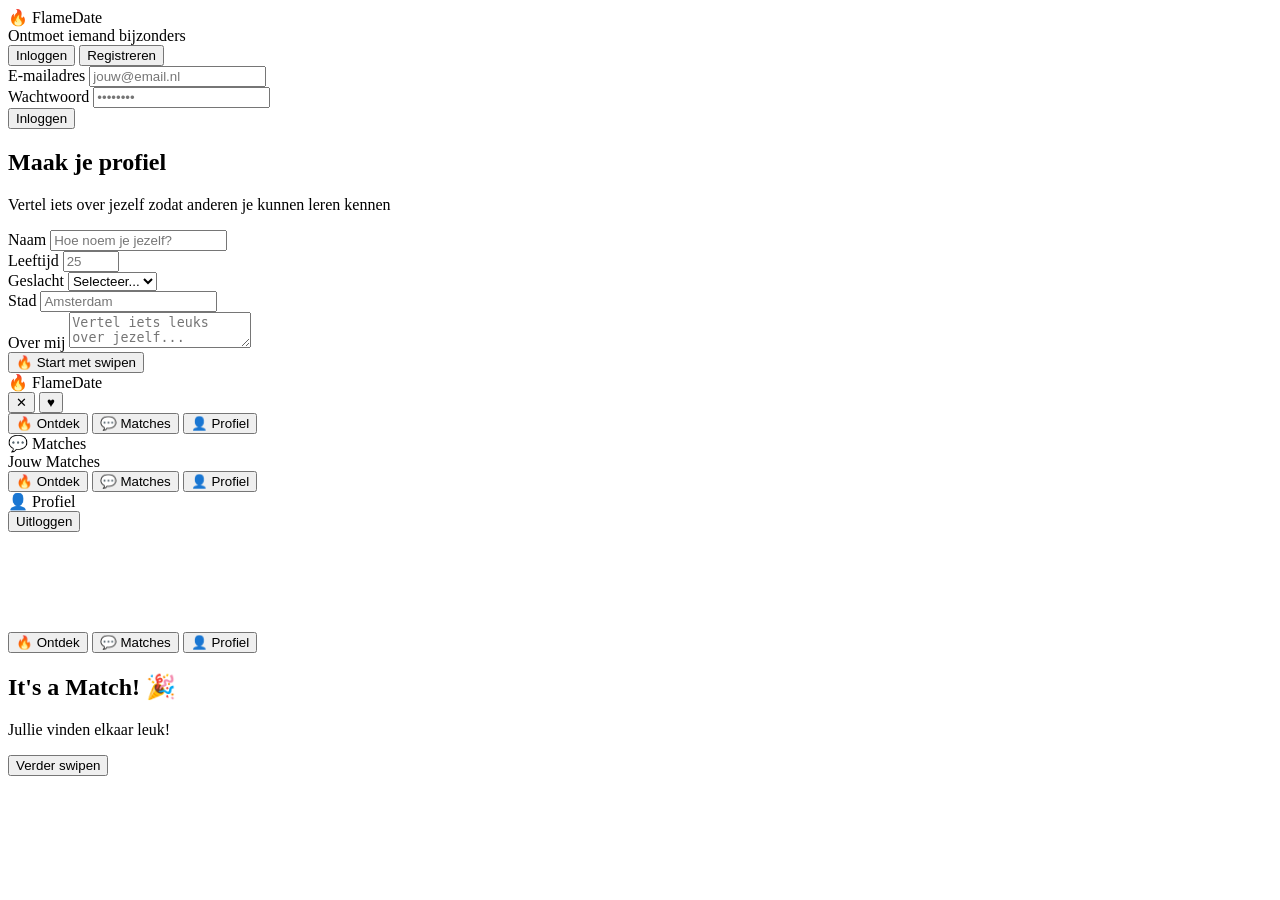
==== app/static/index.html @ 333fe590 "Add Tinder-style frontend with swipe cards, matches & profiles" ====
<!DOCTYPE html>
<html lang="nl">
<head>
  <meta charset="UTF-8">
  <meta name="viewport" content="width=device-width, initial-scale=1.0, viewport-fit=cover, user-scalable=no">
  <meta name="apple-mobile-web-app-capable" content="yes">
  <meta name="theme-color" content="#FF4458">
  <title>FlameDate</title>
  <link rel="stylesheet" href="/static/style.css">
</head>
<body>
<div class="app" id="app">

  <!-- ════ AUTH SCREEN ════ -->
  <div class="screen auth-screen active" id="authScreen">
    <div class="auth-logo">🔥 FlameDate</div>
    <div class="auth-tagline">Ontmoet iemand bijzonders</div>
    <div class="auth-card">
      <div class="auth-tabs">
        <button class="auth-tab active" onclick="switchAuthTab('login')">Inloggen</button>
        <button class="auth-tab" onclick="switchAuthTab('register')">Registreren</button>
      </div>
      <div class="error-msg" id="authError"></div>

      <!-- Login -->
      <form id="loginForm" onsubmit="handleLogin(event)">
        <div class="form-group">
          <label>E-mailadres</label>
          <input type="email" id="loginEmail" placeholder="jouw@email.nl" required>
        </div>
        <div class="form-group">
          <label>Wachtwoord</label>
          <input type="password" id="loginPassword" placeholder="••••••••" required minlength="8">
        </div>
        <button type="submit" class="btn btn-primary">Inloggen</button>
      </form>

      <!-- Register -->
      <form id="registerForm" style="display:none" onsubmit="handleRegister(event)">
        <div class="form-group">
          <label>E-mailadres</label>
          <input type="email" id="regEmail" placeholder="jouw@email.nl" required>
        </div>
        <div class="form-group">
          <label>Wachtwoord</label>
          <input type="password" id="regPassword" placeholder="Min. 8 karakters" required minlength="8">
        </div>
        <button type="submit" class="btn btn-primary">Account aanmaken</button>
      </form>
    </div>
  </div>

  <!-- ════ PROFILE SETUP ════ -->
  <div class="screen setup-screen" id="setupScreen">
    <h2>Maak je profiel</h2>
    <p>Vertel iets over jezelf zodat anderen je kunnen leren kennen</p>
    <form id="setupForm" onsubmit="handleSetup(event)">
      <div class="error-msg" id="setupError"></div>
      <div class="form-group">
        <label>Naam</label>
        <input type="text" id="setupName" placeholder="Hoe noem je jezelf?" required maxlength="100">
      </div>
      <div class="form-group">
        <label>Leeftijd</label>
        <input type="number" id="setupAge" placeholder="25" required min="18" max="120">
      </div>
      <div class="form-group">
        <label>Geslacht</label>
        <select id="setupGender" required>
          <option value="">Selecteer...</option>
          <option value="male">Man</option>
          <option value="female">Vrouw</option>
          <option value="non_binary">Non-binair</option>
          <option value="other">Anders</option>
        </select>
      </div>
      <div class="form-group">
        <label>Stad</label>
        <input type="text" id="setupCity" placeholder="Amsterdam" maxlength="100">
      </div>
      <div class="form-group">
        <label>Over mij</label>
        <textarea id="setupBio" placeholder="Vertel iets leuks over jezelf..." maxlength="2000"></textarea>
      </div>
      <button type="submit" class="btn btn-primary">🔥 Start met swipen</button>
    </form>
  </div>

  <!-- ════ MAIN APP (Cards) ════ -->
  <div class="screen" id="mainScreen">
    <div class="header">
      <div class="logo">🔥 FlameDate</div>
    </div>

    <div class="cards-container" id="cardsContainer">
      <div class="card-stack" id="cardStack"></div>
      <div class="no-more-cards" id="noCards" style="display:none">
        <div class="emoji">🔍</div>
        <h3>Geen profielen meer</h3>
        <p>Check later nog eens voor nieuwe mensen!</p>
      </div>
    </div>

    <div class="swipe-actions" id="swipeActions">
      <button class="swipe-btn nope" onclick="swipeButton('dislike')">✕</button>
      <button class="swipe-btn like" onclick="swipeButton('like')">♥</button>
    </div>

    <nav class="bottom-nav">
      <button class="nav-item active" onclick="showScreen('main')">
        <span class="icon">🔥</span>
        Ontdek
      </button>
      <button class="nav-item" onclick="showScreen('matches')">
        <span class="icon">💬</span>
        Matches
      </button>
      <button class="nav-item" onclick="showScreen('profile')">
        <span class="icon">👤</span>
        Profiel
      </button>
    </nav>
  </div>

  <!-- ════ MATCHES SCREEN ════ -->
  <div class="screen matches-screen" id="matchesScreen">
    <div class="header">
      <div class="logo">💬 Matches</div>
    </div>
    <div class="matches-header">Jouw <span>Matches</span></div>
    <div class="match-list" id="matchList"></div>
    <nav class="bottom-nav">
      <button class="nav-item" onclick="showScreen('main')">
        <span class="icon">🔥</span>
        Ontdek
      </button>
      <button class="nav-item active" onclick="showScreen('matches')">
        <span class="icon">💬</span>
        Matches
      </button>
      <button class="nav-item" onclick="showScreen('profile')">
        <span class="icon">👤</span>
        Profiel
      </button>
    </nav>
  </div>

  <!-- ════ PROFILE SCREEN ════ -->
  <div class="screen profile-screen" id="profileScreen">
    <div class="header">
      <div class="logo">👤 Profiel</div>
    </div>
    <div class="profile-card" id="profileCard"></div>
    <button class="btn-logout" onclick="logout()">Uitloggen</button>
    <div style="height:100px"></div>
    <nav class="bottom-nav">
      <button class="nav-item" onclick="showScreen('main')">
        <span class="icon">🔥</span>
        Ontdek
      </button>
      <button class="nav-item" onclick="showScreen('matches')">
        <span class="icon">💬</span>
        Matches
      </button>
      <button class="nav-item active" onclick="showScreen('profile')">
        <span class="icon">👤</span>
        Profiel
      </button>
    </nav>
  </div>

  <!-- ════ MATCH POPUP ════ -->
  <div class="match-popup" id="matchPopup">
    <div class="match-popup-content">
      <h2>It's a Match! 🎉</h2>
      <p id="matchName">Jullie vinden elkaar leuk!</p>
      <button class="btn btn-primary" onclick="closeMatchPopup()">Verder swipen</button>
    </div>
  </div>

</div>

<script src="/static/app.js"></script>
</body>
</html>
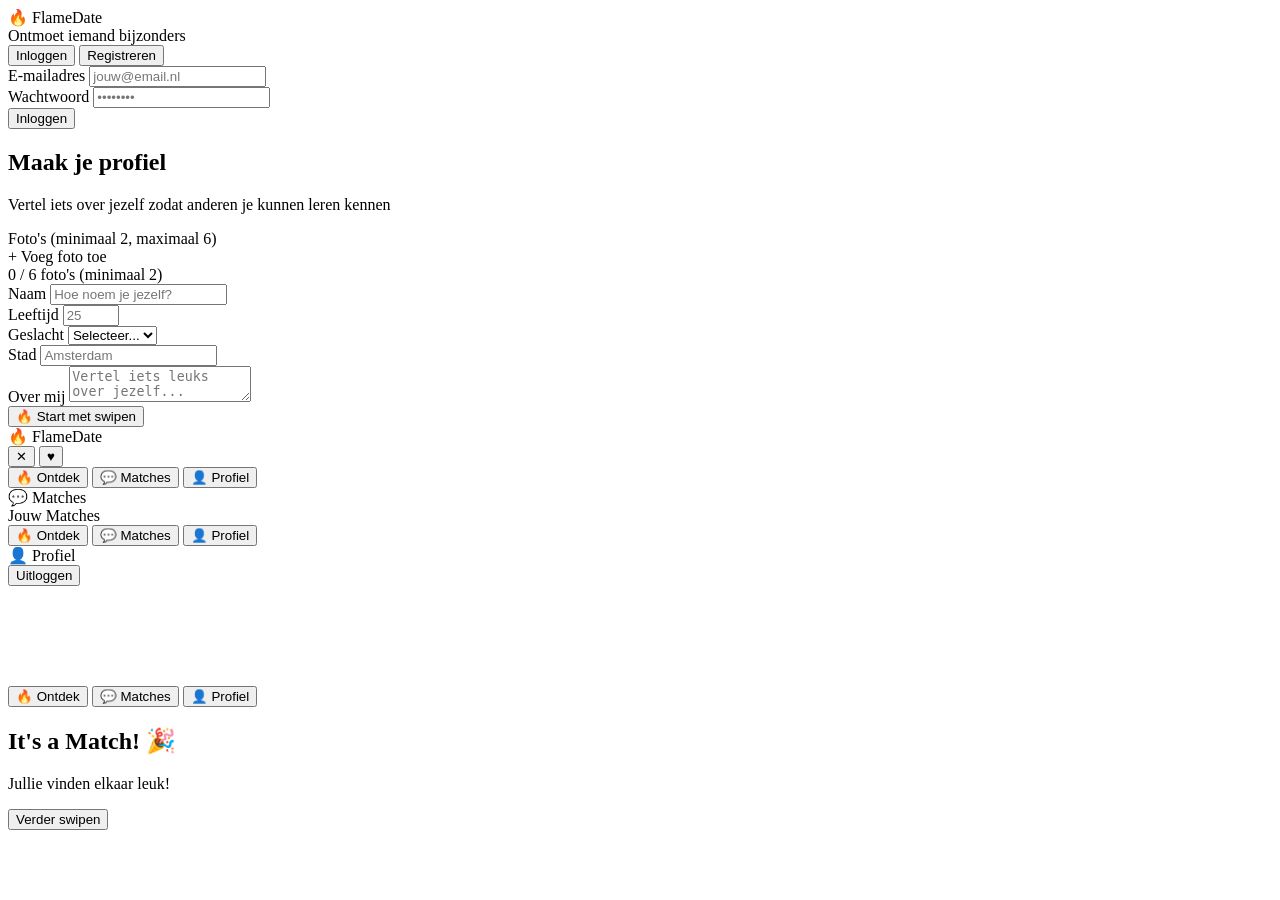
==== commit ab6ba943: "Add photo upload: min 2 photos required, carousel on cards, profile photo management" ====
--- a/app/static/index.html
+++ b/app/static/index.html
@@ -56,6 +56,19 @@
     <p>Vertel iets over jezelf zodat anderen je kunnen leren kennen</p>
     <form id="setupForm" onsubmit="handleSetup(event)">
       <div class="error-msg" id="setupError"></div>
+
+      <div class="form-group">
+        <label>Foto's (minimaal 2, maximaal 6)</label>
+        <div class="photo-grid" id="setupPhotoGrid">
+          <label class="photo-slot add-photo">
+            <input type="file" accept="image/jpeg,image/png,image/webp,image/gif" hidden onchange="addSetupPhoto(this)">
+            <span class="plus">+</span>
+            <span class="photo-label">Voeg foto toe</span>
+          </label>
+        </div>
+        <div class="photo-count" id="photoCount">0 / 6 foto's (minimaal 2)</div>
+      </div>
+
       <div class="form-group">
         <label>Naam</label>
         <input type="text" id="setupName" placeholder="Hoe noem je jezelf?" required maxlength="100">
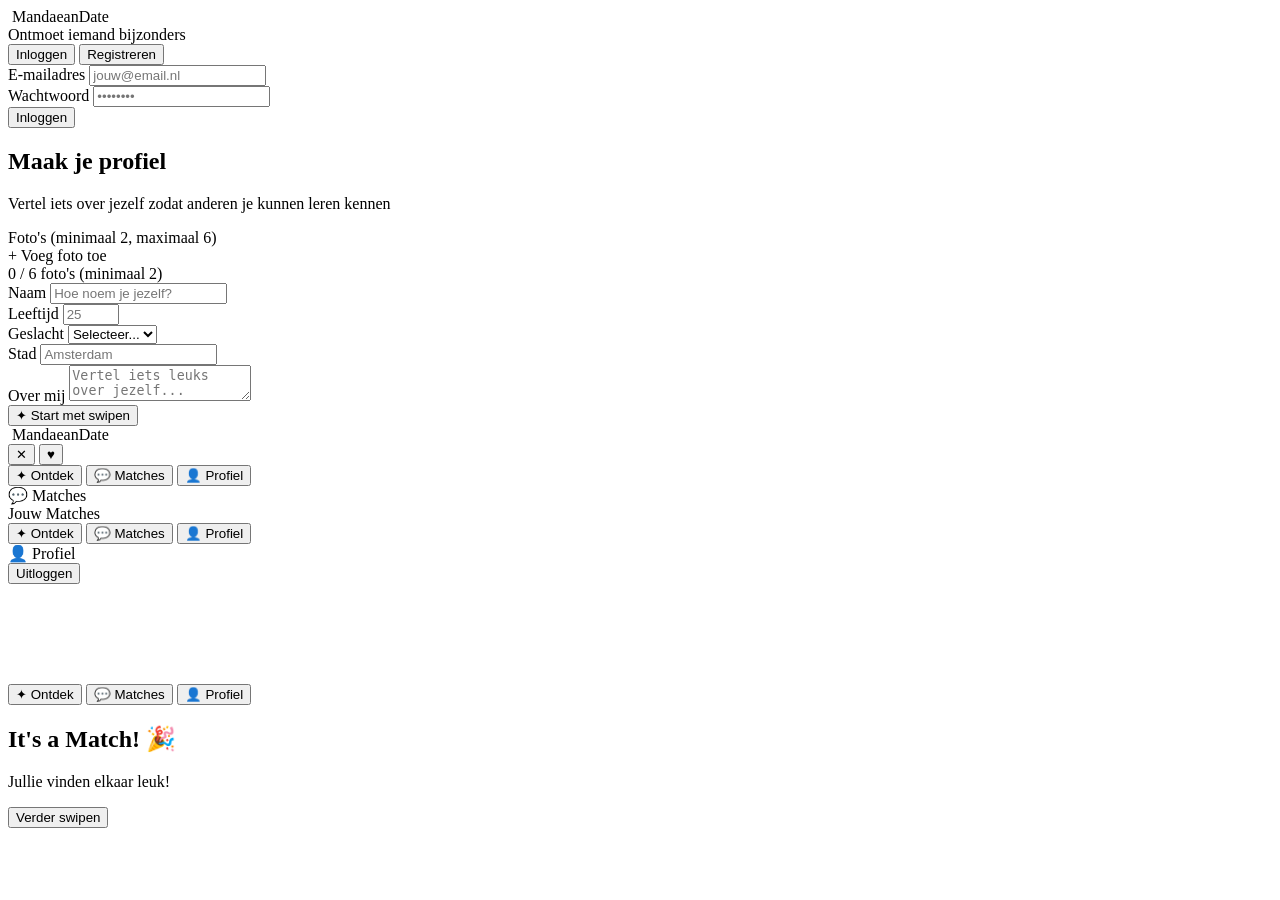
==== commit 1e5f7d00: "Rebrand to MandaeanDate with Darfash logo and Mandaean color theme" ====
--- a/app/static/index.html
+++ b/app/static/index.html
@@ -5,7 +5,7 @@
   <meta name="viewport" content="width=device-width, initial-scale=1.0, viewport-fit=cover, user-scalable=no">
   <meta name="apple-mobile-web-app-capable" content="yes">
   <meta name="theme-color" content="#FF4458">
-  <title>FlameDate</title>
+  <title>MandaeanDate</title>
   <link rel="stylesheet" href="/static/style.css">
 </head>
 <body>
@@ -13,7 +13,7 @@
 
   <!-- ════ AUTH SCREEN ════ -->
   <div class="screen auth-screen active" id="authScreen">
-    <div class="auth-logo">🔥 FlameDate</div>
+    <div class="auth-logo"><img src="/static/darfash.svg" class="darfash-icon" alt=""> MandaeanDate</div>
     <div class="auth-tagline">Ontmoet iemand bijzonders</div>
     <div class="auth-card">
       <div class="auth-tabs">
@@ -95,14 +95,14 @@
         <label>Over mij</label>
         <textarea id="setupBio" placeholder="Vertel iets leuks over jezelf..." maxlength="2000"></textarea>
       </div>
-      <button type="submit" class="btn btn-primary">🔥 Start met swipen</button>
+      <button type="submit" class="btn btn-primary">✦ Start met swipen</button>
     </form>
   </div>
 
   <!-- ════ MAIN APP (Cards) ════ -->
   <div class="screen" id="mainScreen">
     <div class="header">
-      <div class="logo">🔥 FlameDate</div>
+      <div class="logo"><img src="/static/darfash.svg" class="darfash-icon-sm" alt=""> MandaeanDate</div>
     </div>
 
     <div class="cards-container" id="cardsContainer">
@@ -121,7 +121,7 @@
 
     <nav class="bottom-nav">
       <button class="nav-item active" onclick="showScreen('main')">
-        <span class="icon">🔥</span>
+        <span class="icon">✦</span>
         Ontdek
       </button>
       <button class="nav-item" onclick="showScreen('matches')">
@@ -144,7 +144,7 @@
     <div class="match-list" id="matchList"></div>
     <nav class="bottom-nav">
       <button class="nav-item" onclick="showScreen('main')">
-        <span class="icon">🔥</span>
+        <span class="icon">✦</span>
         Ontdek
       </button>
       <button class="nav-item active" onclick="showScreen('matches')">
@@ -168,7 +168,7 @@
     <div style="height:100px"></div>
     <nav class="bottom-nav">
       <button class="nav-item" onclick="showScreen('main')">
-        <span class="icon">🔥</span>
+        <span class="icon">✦</span>
         Ontdek
       </button>
       <button class="nav-item" onclick="showScreen('matches')">
